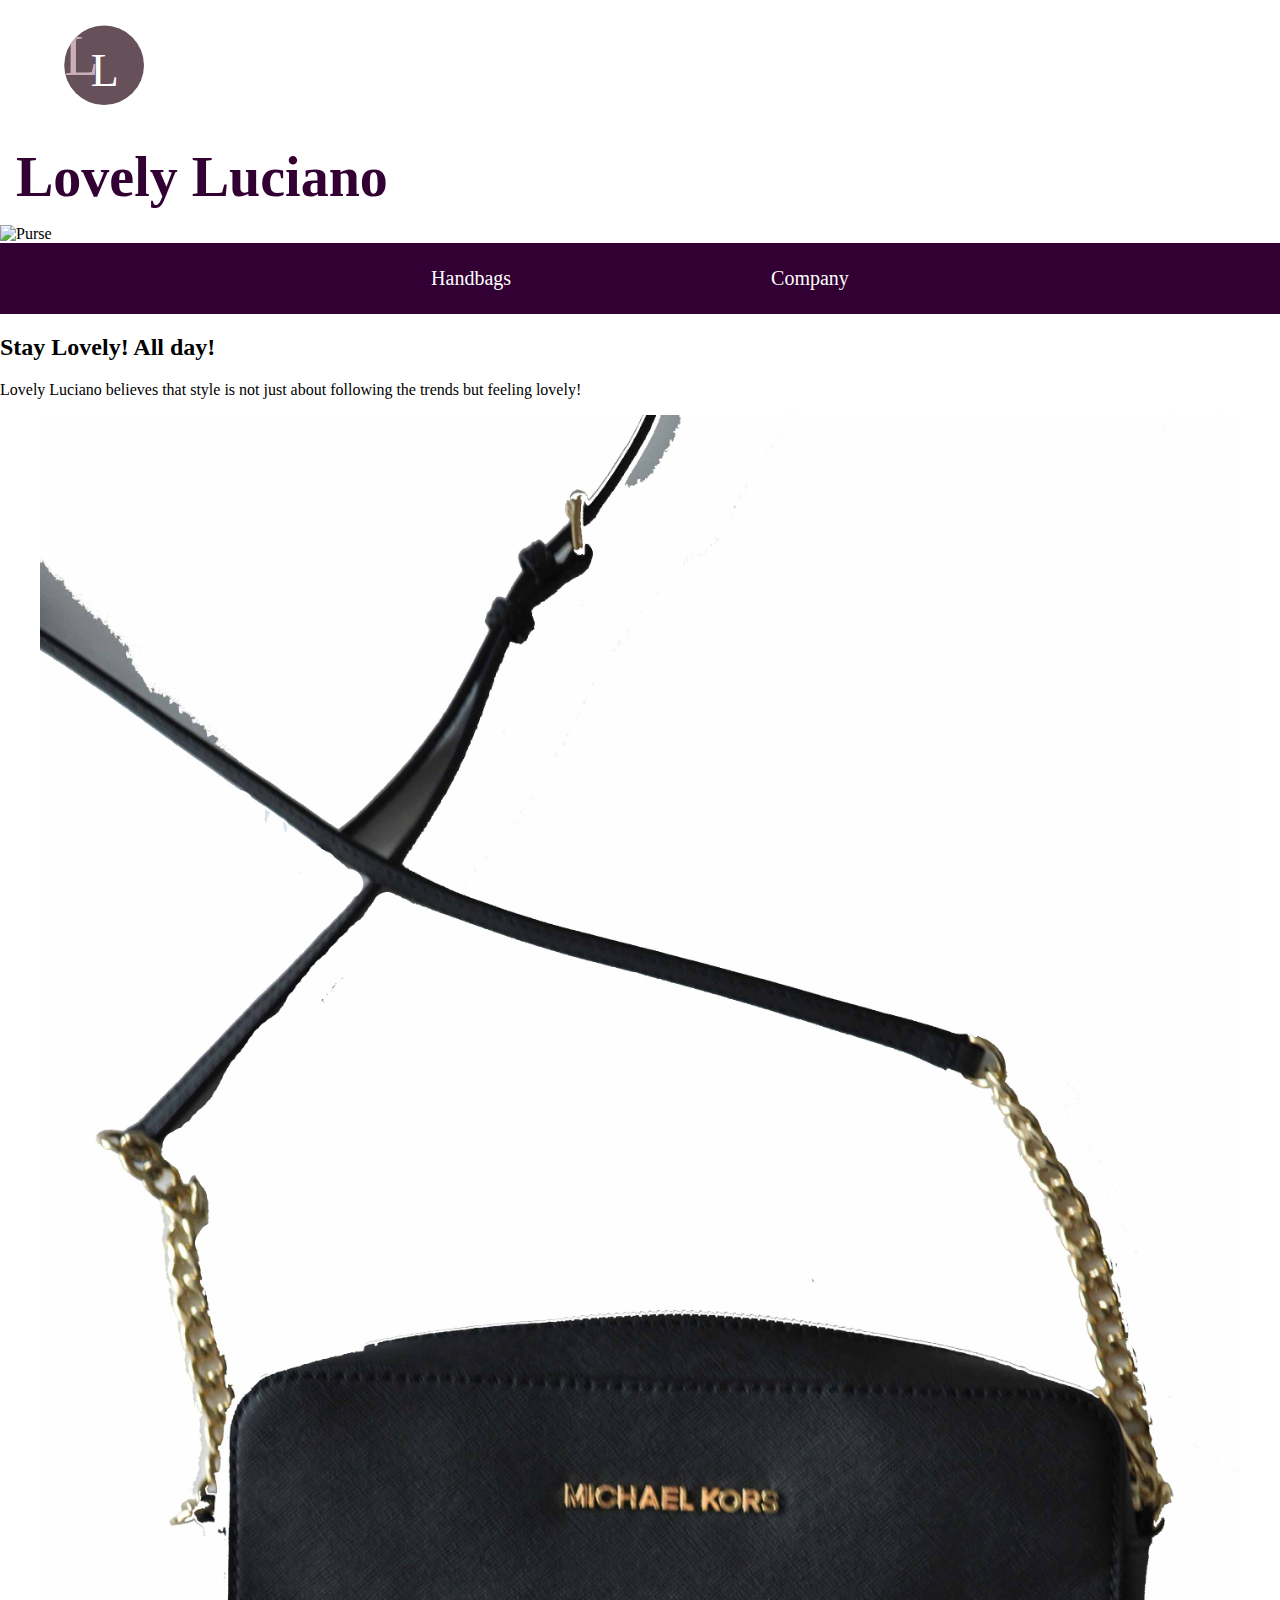
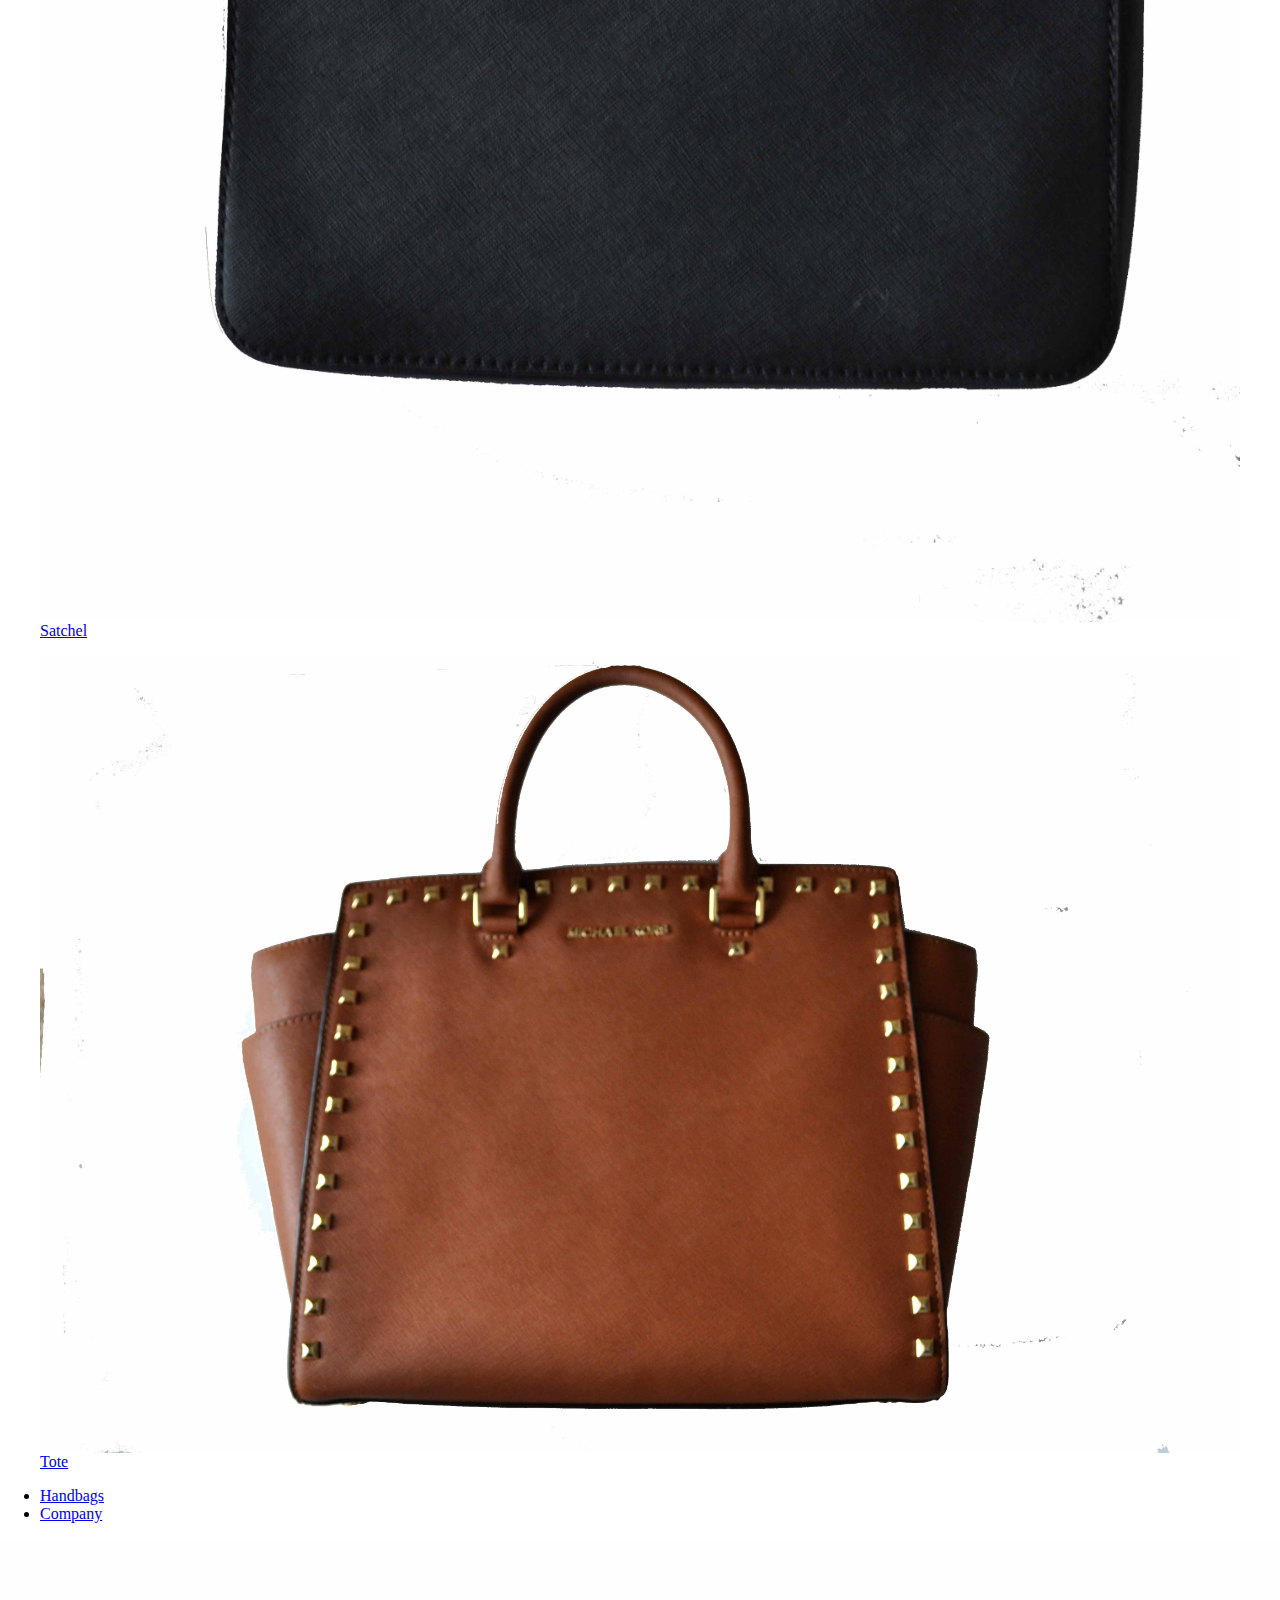
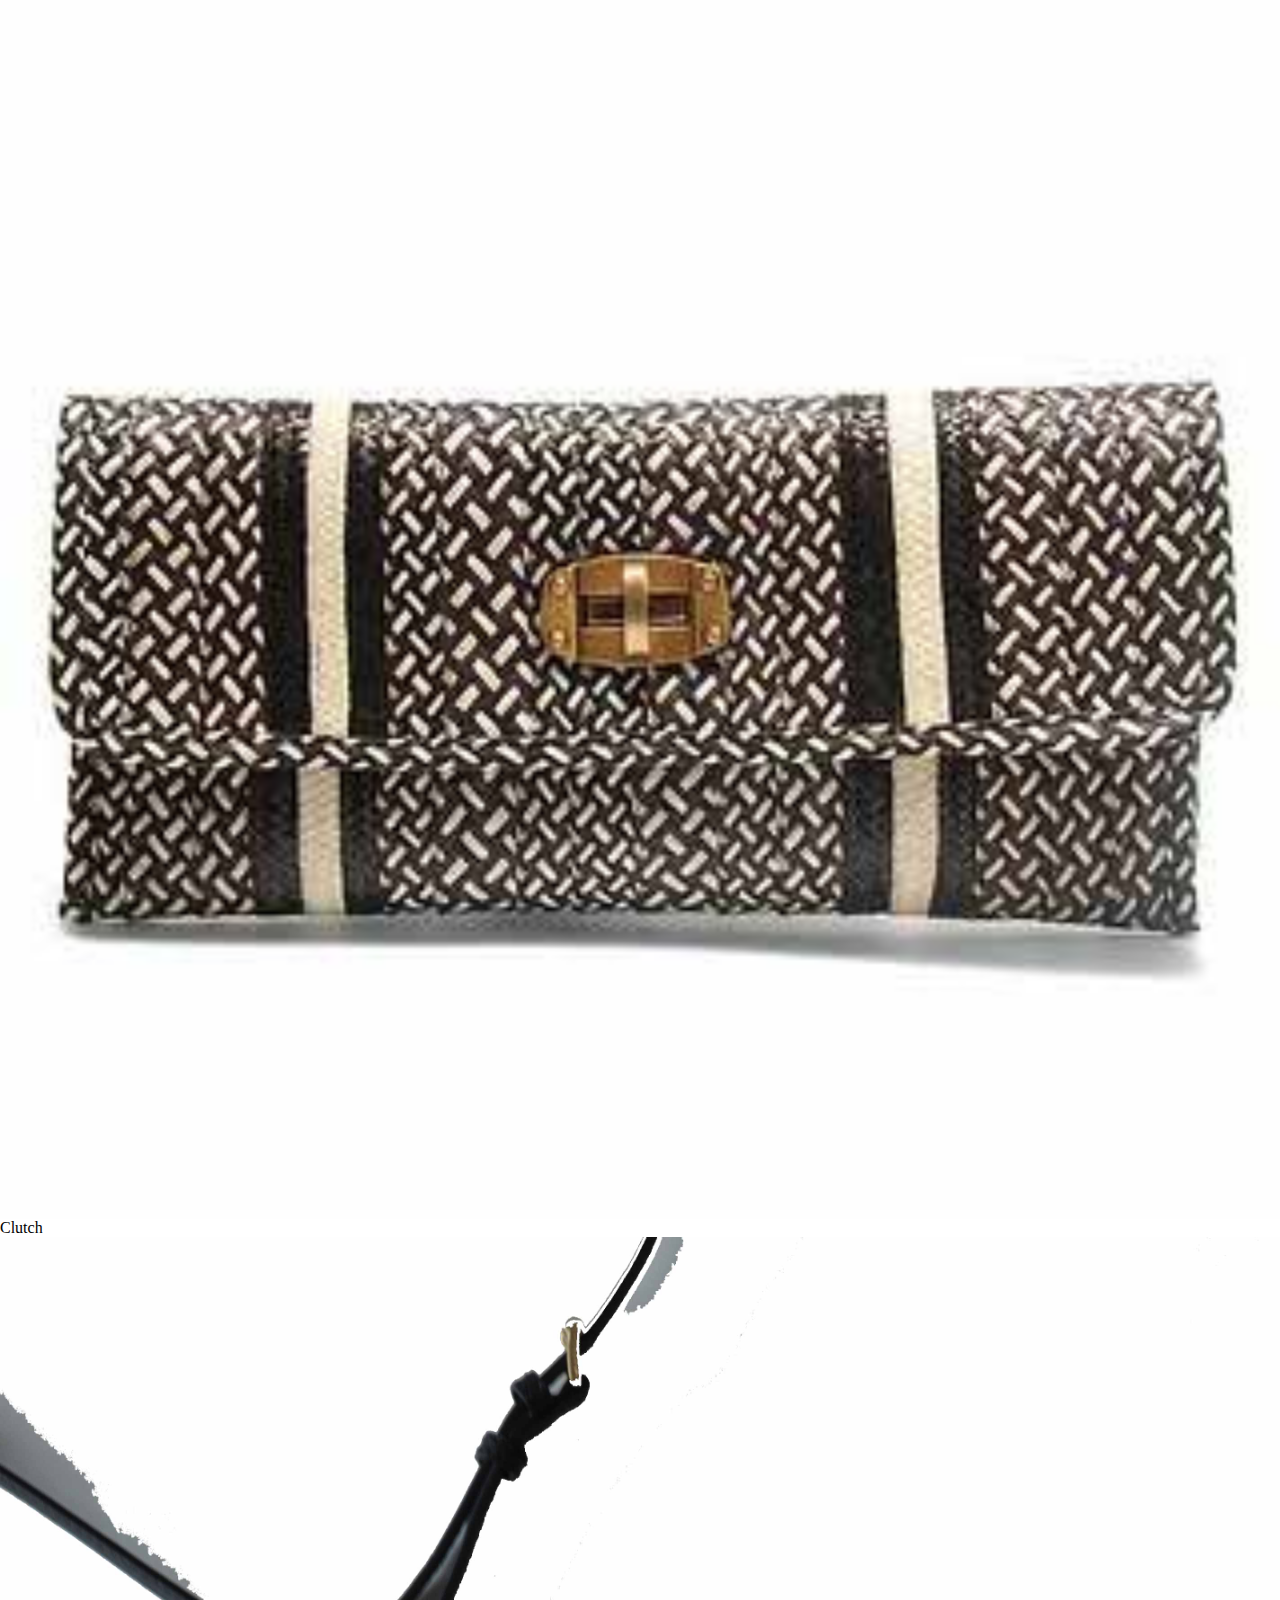
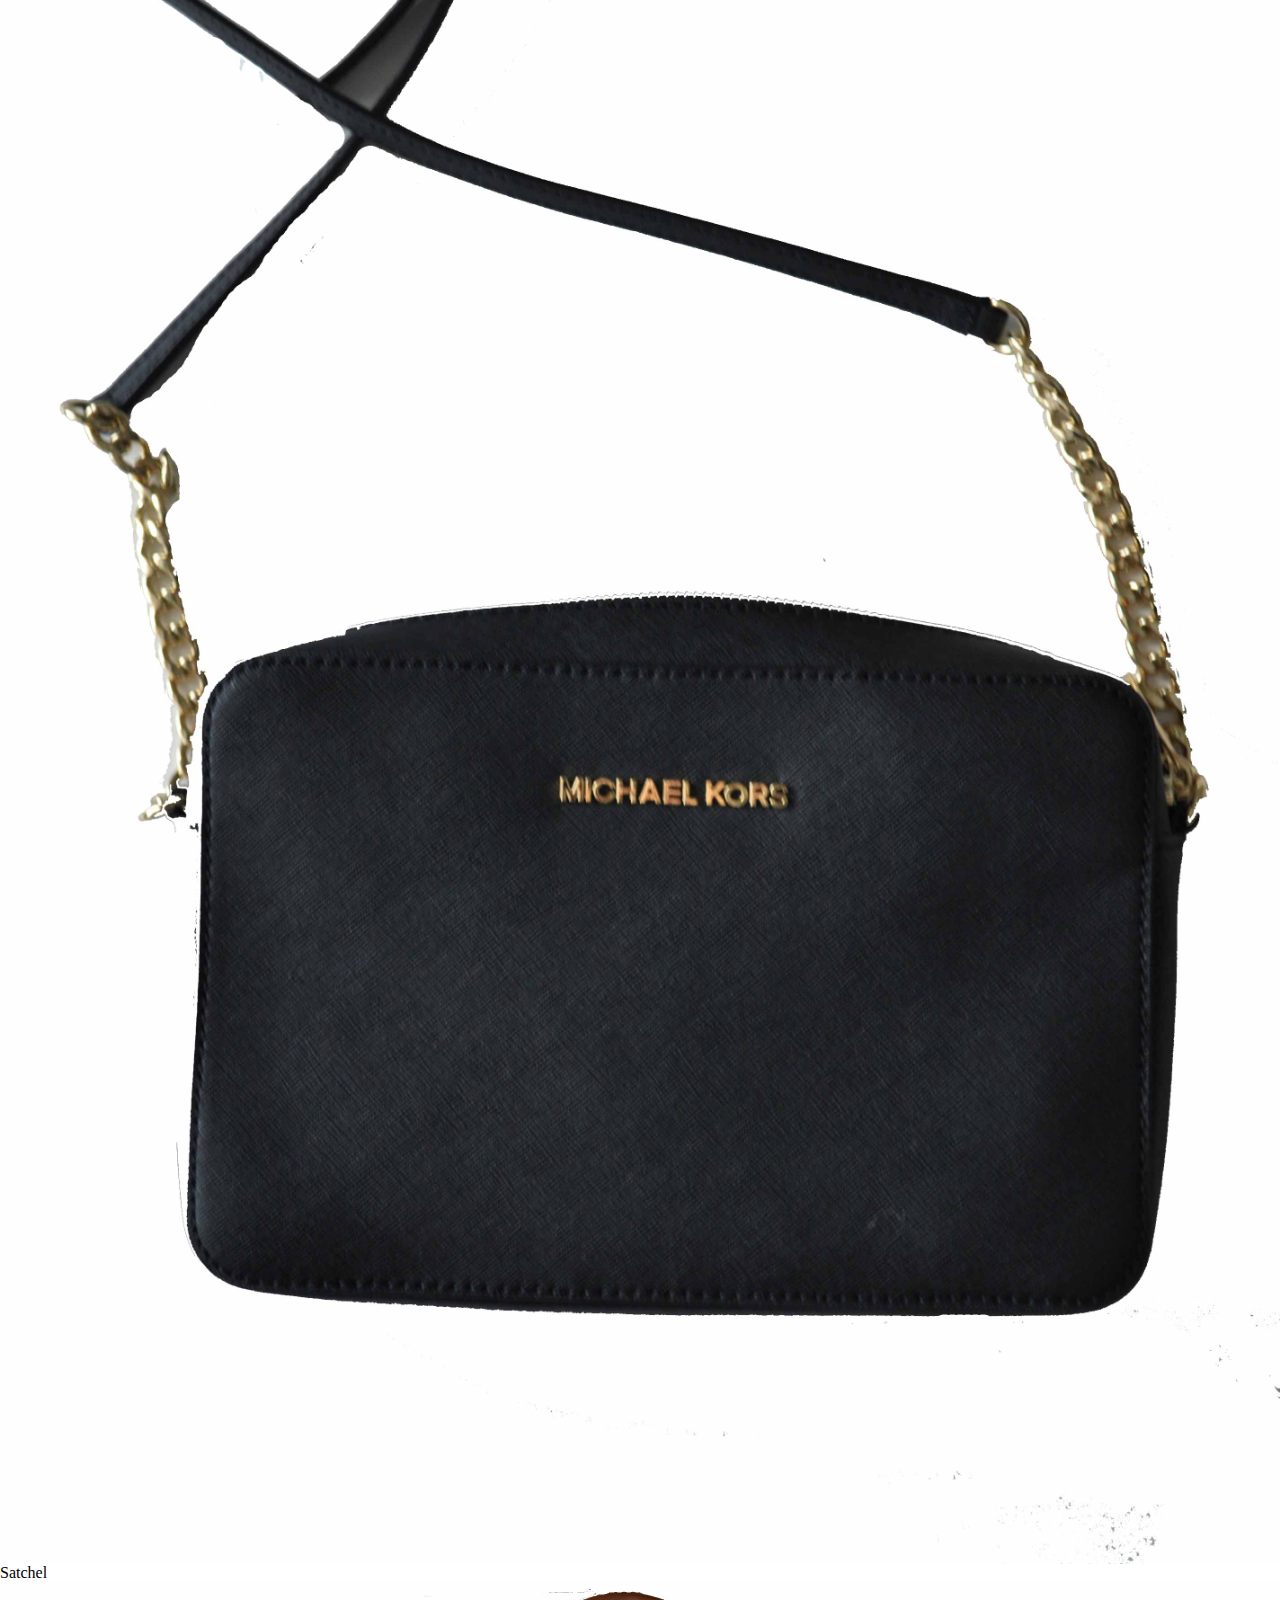
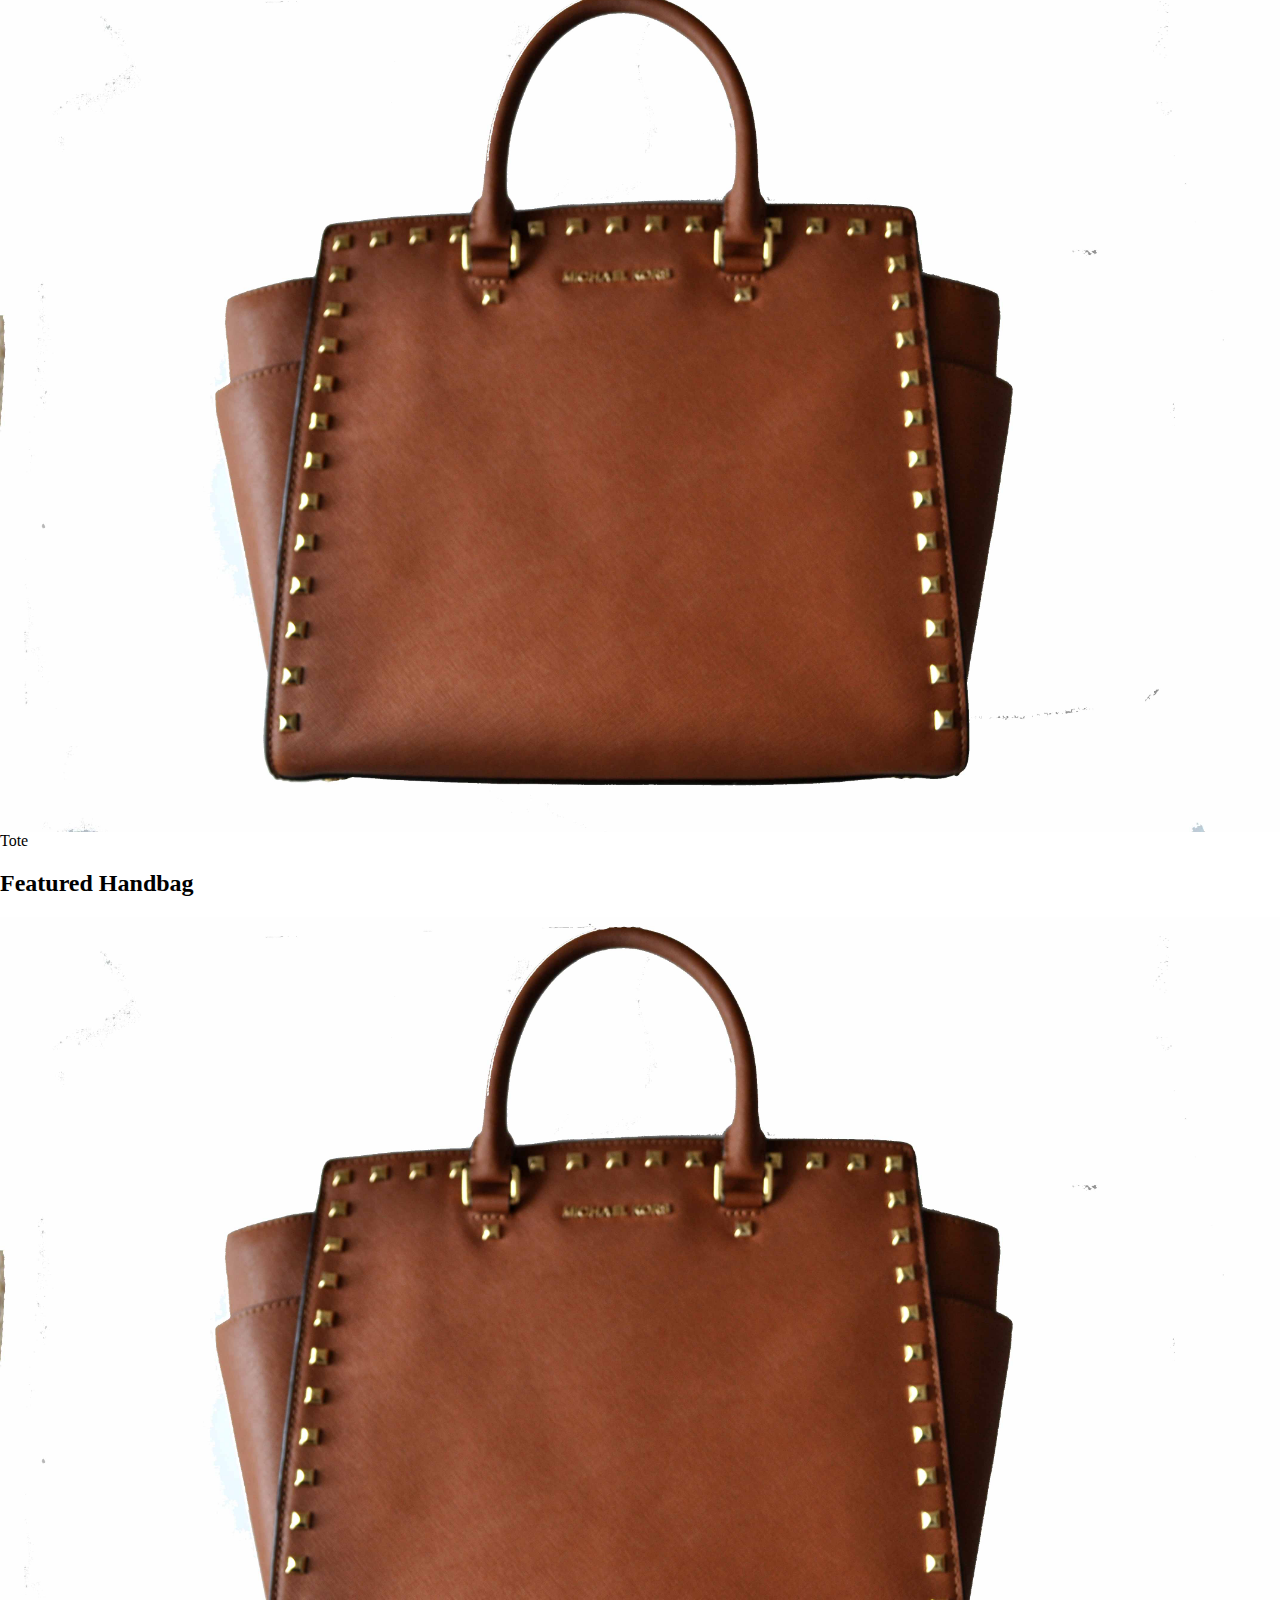
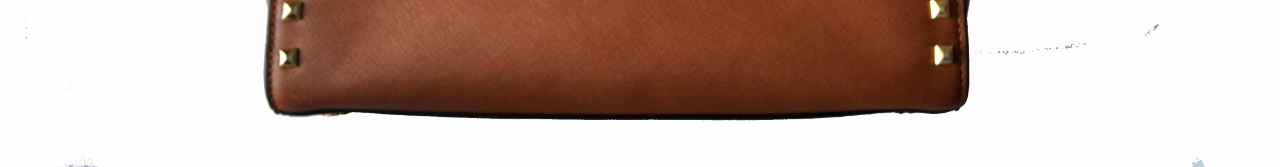
==== index.html @ cf3c6c60 "assignment 1" ====
<!DOCTYPE html>
<html lang="en-ca">
<head>
	<meta charset="utf-8">
	<title>Lovely Luciano!</title>
	<meta name="viewport" content="width=device-width,initial-scale=1">
    <link href="css/general.css" rel="stylesheet">
</head>
<body>
    
    <header class="masthead">
    <img src= "images/LOGO.svg" alt="Lovely luciano">
  </header>
        
     <div class="purse">
        <h1>Lovely Luciano</h1>
     </div>
    
        <img src="images/collage.jpg" alt="Purse">
         <a href="index.html"></a>
        
        <nav class="nav-top">
            
            <ul>
                <li><a href="handbags.html">Handbags</a></li>
                <li><a href="company.html">Company</a></li>
            </ul>
        
        </nav>
    
    <article>
        
        <h2>Stay Lovely! All day!</h2>
        
        <p>Lovely Luciano believes that style is not just about following the trends but feeling lovely! </p>
        
        <figure>
            <a href="handbags.html">
             <img src="images/blak2.jpg" alt="satchel">
             <figcaption>Satchel</figcaption>
            </a>
        </figure>
         
        <figure>
            <a href="company.html">
             <img src= "images/brownpurse.jpg" alt="tote">
             <figcaption>Tote</figcaption>
            </a>
        </figure>
    
    </article>
    
    <footer>
        
         <nav class="nav-bottom">
            <ul>
                <li><a href="handbags.html">Handbags</a></li>
                <li><a href="company.html">Company</a></li>
            </ul>
        </nav>
        
    <nav class="featured-purses">
        <img src="images/clutch.jpg" alt="clutch">
        <figcaption>Clutch</figcaption>
        
        <img src="images/blak2.jpg" alt="satchel">
        <figcaption>Satchel</figcaption>
        
        <img src="images/brownpurse.jpg" alt="tote">
        <figcaption>Tote</figcaption>
        
    </nav>
        
        <h2>Featured Handbag</h2>
        
        <img src="images/brownpurse.jpg" alt="Feature">
             
    </footer>    
    
</body>
</html>
---- css/general.css ----
@charset "utf-8";

@-moz-viewport { width: device-width; scale: 1; }
@-ms-viewport { width: device-width; scale: 1; }
@-o-viewport { width: device-width; scale: 1; }
@-webkit-viewport { width: device-width; scale: 1; }
@viewport { width: device-width; scale: 1; }

* {
	-moz-box-sizing: border-box;
	-webkit-box-sizing: border-box;
	box-sizing: border-box;
}

html {
	-moz-text-size-adjust: 100%;
	-ms-text-size-adjust: 100%;
	-webkit-text-size-adjust: 100%;
	text-size-adjust: 100%;
    background-color:white;
    font-size: 100%;
}

img {
	width: 100%;
    display: block;
}

body {
    margin: 0;
    padding: 0;
}

.logo {
    width: 5rem;
    height: auto;
    float: left top;
    margin: 1.5rem 5%;
}

header {
    margin: 1.5rem;
    padding:0;
}

.purse {
    margin: 0;
    overflow: hidden;
    background-image: url( images/collage.jpg);
    background-repeat:repeat;
    background-size: 80rem;
    background-position: center;
}

h1 {
  margin: 1rem;
  font-size: 3.5rem;
  line-height: 4rem;
  font-family: Vidaloka;
  color: #330033;
}

    margin:1.5rem;
    font-size: 2rem;
    font-family: Vidaloka;
    color: #330033;
}

p {
    margin: 1.5rem;
    font-size: 1rem;
    text-align:center;
    font-family:Vidaloka;
}
    
.nav-top ul {
    margin: 0;
    padding: 0;
    background-color: #330033;
    text-align: center;
}

.nav-top li {
    display: inline;
    margin:  0;
    padding: 0;
}

.nav-top a, 
.nav-top a:link,
.nav-top a:visited {
    display: inline-block;
    margin: 0;
    padding: 1.5rem 10%;
    color: white;
    font-size: 1.25rem;
    text-decoration: none;
    
}

.masthead {
    margin:0;
    padding:0;
     width: 5rem;
    height: auto;
    float: left top;
    margin: 1.5rem 5%;
}
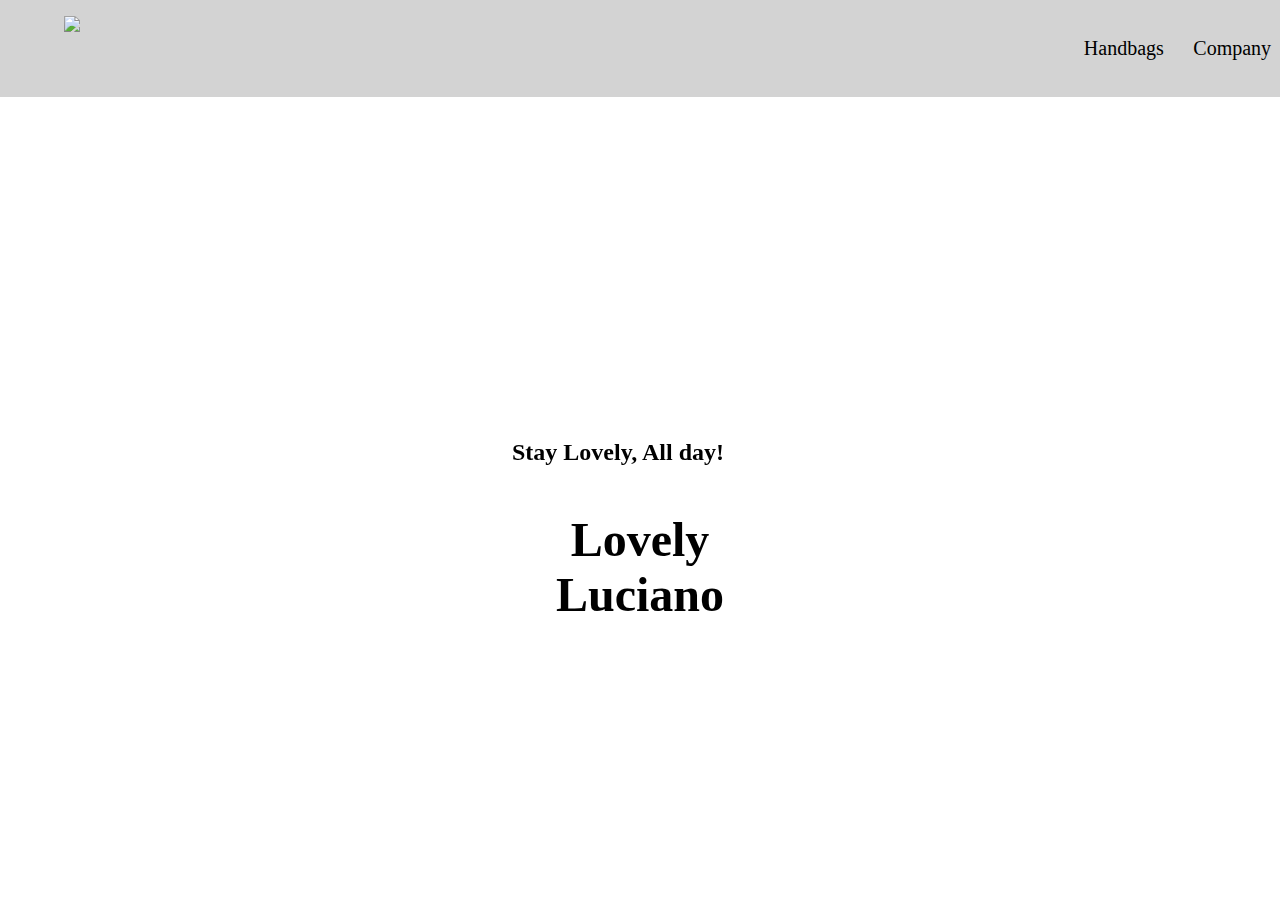
==== commit 74609e03: "assignment3" ====
--- a/index.html
+++ b/index.html
@@ -8,74 +8,38 @@
 </head>
 <body>
     
-    <header class="masthead">
-    <img src= "images/LOGO.svg" alt="Lovely luciano">
-  </header>
-        
-     <div class="purse">
-        <h1>Lovely Luciano</h1>
-     </div>
+<header>
     
-        <img src="images/collage.jpg" alt="Purse">
-         <a href="index.html"></a>
-        
-        <nav class="nav-top">
-            
-            <ul>
-                <li><a href="handbags.html">Handbags</a></li>
-                <li><a href="company.html">Company</a></li>
-            </ul>
-        
-        </nav>
+     <a href="index.html">
+            <img src= "images/logo.svg" class="logo">
+        </a>
+    
+    <div class="banner1">
+        <h1>Lovely Luciano</h1> 
+    </div>
+   
+</header>
     
     <article>
-        
-        <h2>Stay Lovely! All day!</h2>
-        
-        <p>Lovely Luciano believes that style is not just about following the trends but feeling lovely! </p>
-        
-        <figure>
-            <a href="handbags.html">
-             <img src="images/blak2.jpg" alt="satchel">
-             <figcaption>Satchel</figcaption>
-            </a>
-        </figure>
-         
-        <figure>
-            <a href="company.html">
-             <img src= "images/brownpurse.jpg" alt="tote">
-             <figcaption>Tote</figcaption>
-            </a>
-        </figure>
-    
-    </article>
-    
-    <footer>
-        
-         <nav class="nav-bottom">
+        <nav class="nav-top">
             <ul>
                 <li><a href="handbags.html">Handbags</a></li>
                 <li><a href="company.html">Company</a></li>
             </ul>
         </nav>
-        
-    <nav class="featured-purses">
-        <img src="images/clutch.jpg" alt="clutch">
-        <figcaption>Clutch</figcaption>
-        
-        <img src="images/blak2.jpg" alt="satchel">
-        <figcaption>Satchel</figcaption>
-        
-        <img src="images/brownpurse.jpg" alt="tote">
-        <figcaption>Tote</figcaption>
-        
-    </nav>
-        
-        <h2>Featured Handbag</h2>
-        
-        <img src="images/brownpurse.jpg" alt="Feature">
-             
-    </footer>    
+    
+        <div class="banner2">
+        <h2>Stay Lovely, All day!</h2>
+        </div>
+</article>
+    
+    
+    
+    
+
+    
+
     
 </body>
-</html>+</html>
+    --- a/css/general.css
+++ b/css/general.css
@@ -17,8 +17,9 @@
 	-ms-text-size-adjust: 100%;
 	-webkit-text-size-adjust: 100%;
 	text-size-adjust: 100%;
-    background-color:white;
+    background-color: white;
     font-size: 100%;
+    
 }
 
 img {
@@ -34,56 +35,49 @@
 .logo {
     width: 5rem;
     height: auto;
-    float: left top;
-    margin: 1.5rem 5%;
+    float: left;
+    margin: 1rem 5%;
+    position: absolute;
+    z-index: 100;
 }
 
-header {
-    margin: 1.5rem;
-    padding:0;
+.banner1 {
+    background-color: lightpink;
 }
 
-.purse {
+.banner2 {
+    position: absolute;
     margin: 0;
-    overflow: hidden;
-    background-image: url( images/collage.jpg);
-    background-repeat:repeat;
-    background-size: 80rem;
-    background-position: center;
+    left: 40%;
+    bottom:46%;
+}   
+
+h1 {
+    position: fixed;
+    font-family: Vidaloka;
+    font-size: 3rem;
+    text-align: center;
+    background-image: url(../images/collage.jpg);
+    background-size: cover;
+    margin: 0;
+    padding:40%;
 }
 
-h1 {
-  margin: 1rem;
-  font-size: 3.5rem;
-  line-height: 4rem;
-  font-family: Vidaloka;
-  color: #330033;
-}
-
-    margin:1.5rem;
-    font-size: 2rem;
-    font-family: Vidaloka;
-    color: #330033;
-}
-
-p {
-    margin: 1.5rem;
-    font-size: 1rem;
-    text-align:center;
-    font-family:Vidaloka;
-}
-    
 .nav-top ul {
+    position: relative;
     margin: 0;
     padding: 0;
-    background-color: #330033;
-    text-align: center;
+    background-color: lightgray;
+    background-size: cover;
+    background-position: bottom;
+    text-align: right;   
 }
 
 .nav-top li {
-    display: inline;
-    margin:  0;
-    padding: 0;
+    display: inline-block;
+    margin: 0;
+    padding: 1%;
+    font-family: Vidaloka;
 }
 
 .nav-top a, 
@@ -91,20 +85,16 @@
 .nav-top a:visited {
     display: inline-block;
     margin: 0;
-    padding: 1.5rem 10%;
-    color: white;
+    padding: 1.5rem 5%;
+    color: black;
     font-size: 1.25rem;
     text-decoration: none;
-    
-}
-
-.masthead {
-    margin:0;
-    padding:0;
-     width: 5rem;
-    height: auto;
-    float: left top;
-    margin: 1.5rem 5%;
 }
 
 
+
+
+
+
+
+
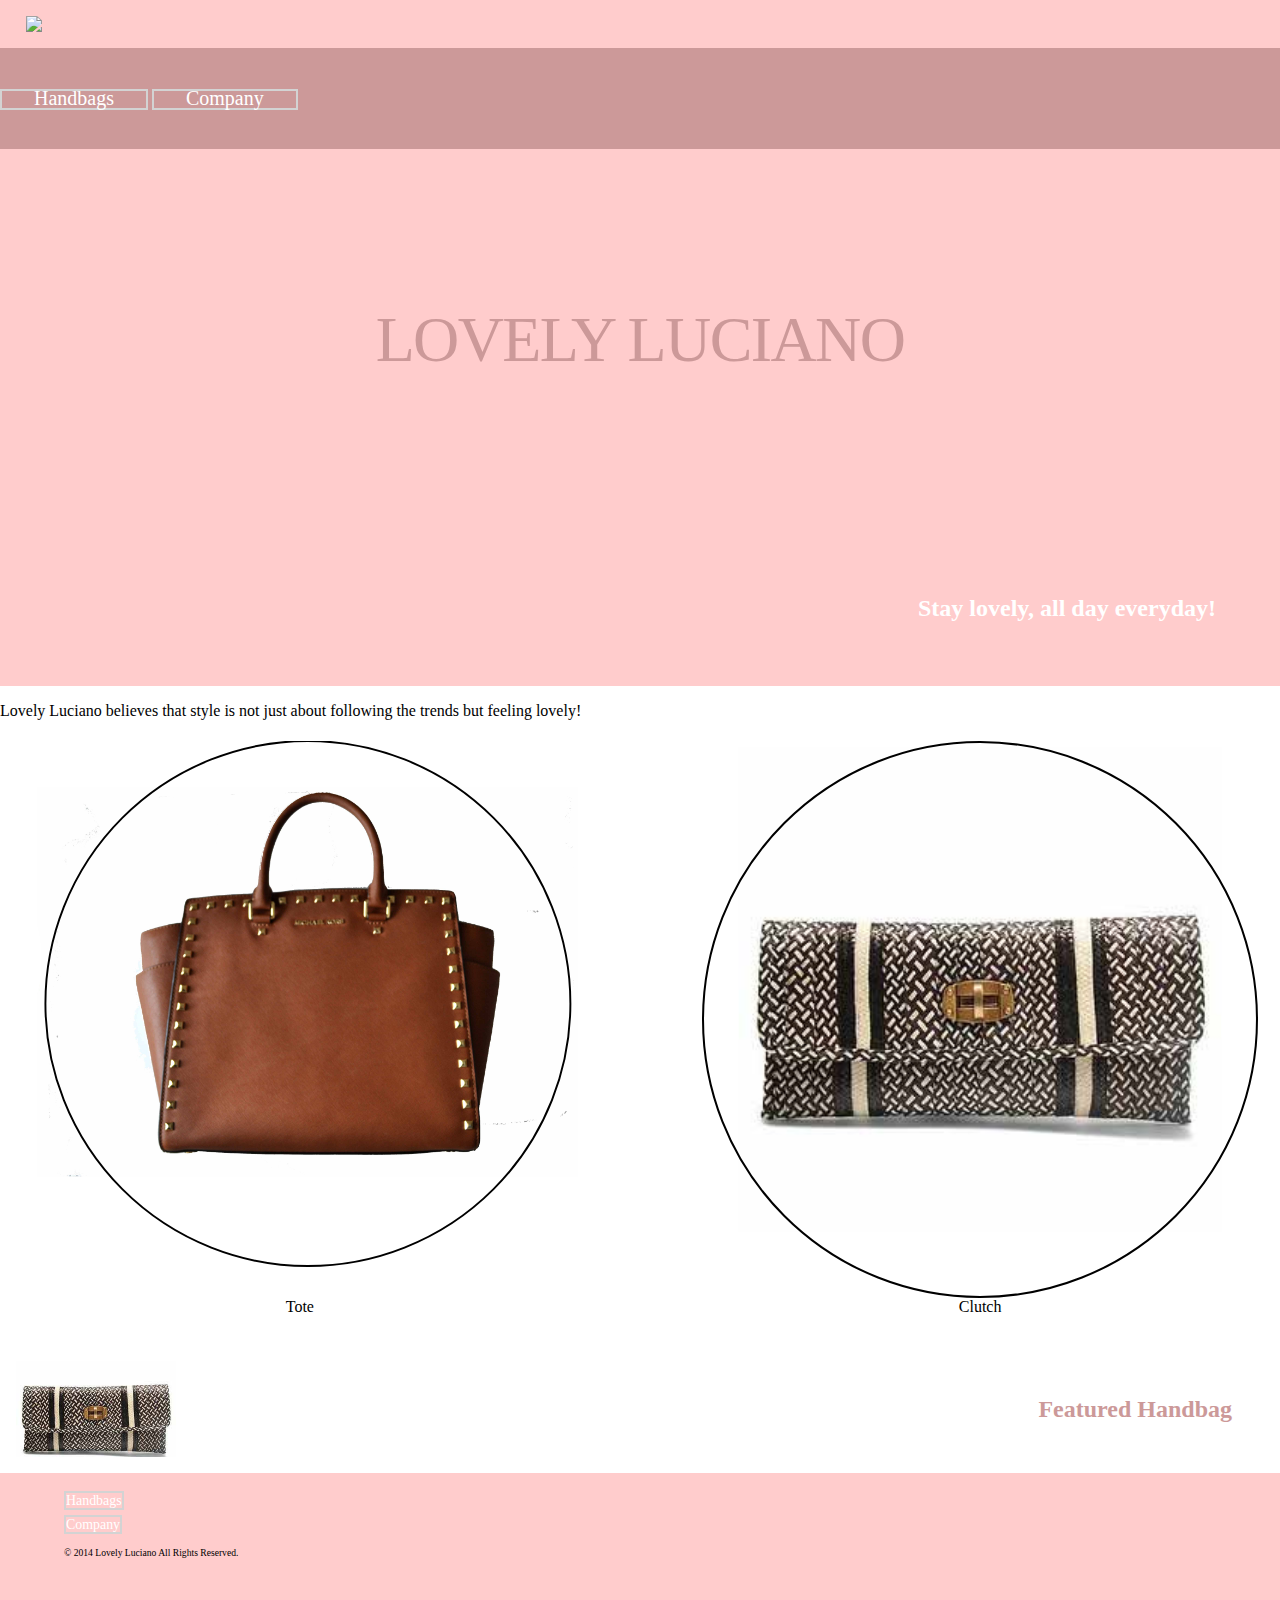
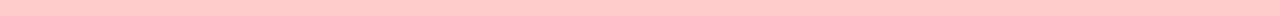
==== commit e6948399: "assignment3" ====
--- a/index.html
+++ b/index.html
@@ -8,38 +8,53 @@
 </head>
 <body>
     
-<header>
-    
-     <a href="index.html">
+    <header>
+
+        <a href="index.html">
             <img src= "images/logo.svg" class="logo">
         </a>
+        
+        <nav class="nav-top">	
+            <ul>
+				<li><a href="handbags.html">Handbags</a></li>
+				<li><a href="company.html">Company</a></li>
+			</ul>
+        </nav>
+
+        <div class="billboard">
+            <h1>Lovely Luciano</h1>
+            
+            <h2>Stay lovely, all day everyday!</h2>
+        </div>     
     
-    <div class="banner1">
-        <h1>Lovely Luciano</h1> 
-    </div>
-   
-</header>
+    </header>
     
     <article>
-        <nav class="nav-top">
-            <ul>
-                <li><a href="handbags.html">Handbags</a></li>
-                <li><a href="company.html">Company</a></li>
-            </ul>
-        </nav>
-    
-        <div class="banner2">
-        <h2>Stay Lovely, All day!</h2>
+        
+        <p>Lovely Luciano believes that style is not just about following the trends but feeling lovely!</p>
+        
+        <ul class="bucket1">
+            <li><a href="#" class="one">Tote</a></li>
+            <li><a href="#" class="two">Clutch</a></li>
+        </ul>
+        
+        <div class="feature1">
+            <h3>Featured Handbag</h3>
         </div>
-</article>
-    
-    
-    
+        
+        </article>
     
 
-    
+    <footer>
+        <nav class="nav-bottom">    
+        <ul>
+            <li><a href="handbags.html">Handbags</a></li>
+            <li><a href="company.html">Company</a></li>
+        </ul>
+    </nav>
+            <p>© 2014 Lovely Luciano All Rights Reserved.</p>
+    </footer>
 
-    
 </body>
 </html>
     --- a/css/general.css
+++ b/css/general.css
@@ -32,69 +32,188 @@
     padding: 0;
 }
 
+.selected { 
+    background-color: white;
+}
+
+header {
+    background-color: #FFCCCC;
+    overflow: hidden;
+}
+
 .logo {
+    display: block;
     width: 5rem;
-    height: auto;
-    float: left;
-    margin: 1rem 5%;
-    position: absolute;
-    z-index: 100;
-}
-
-.banner1 {
-    background-color: lightpink;
-}
-
-.banner2 {
-    position: absolute;
-    margin: 0;
-    left: 40%;
-    bottom:46%;
-}   
-
-h1 {
-    position: fixed;
-    font-family: Vidaloka;
-    font-size: 3rem;
-    text-align: center;
-    background-image: url(../images/collage.jpg);
-    background-size: cover;
-    margin: 0;
-    padding:40%;
+    margin: 1rem 2%;
+}
+
+.nav-top {
+    background-color: #CC9999;
 }
 
 .nav-top ul {
-    position: relative;
-    margin: 0;
-    padding: 0;
-    background-color: lightgray;
-    background-size: cover;
-    background-position: bottom;
-    text-align: right;   
+    margin: 0;
+    padding: 0;
+	text-align: left;  
 }
 
 .nav-top li {
-    display: inline-block;
-    margin: 0;
-    padding: 1%;
-    font-family: Vidaloka;
-}
-
-.nav-top a, 
+    margin: 0;
+    padding: 0;
+    display: inline;
+    border: 2px solid lightgray;
+}
+
+.nav-top a,
 .nav-top a:link,
 .nav-top a:visited {
-    display: inline-block;
-    margin: 0;
-    padding: 1.5rem 5%;
+	display: inline-block;
+	margin: 1.5%;
+	padding: 1.25rem 1%;
+	color: white;
+	font-size: 1.25em; 
+	text-decoration: none;
+}
+
+.billboard {
+    overflow:hidden;
+    background-image: url(../images/collage.jpg);
+    background-size: 30rem;
+}
+
+h1 {
+    margin: 10%;
+    text-align: center;
+    font-weight: normal;
+    font-size: 4rem;
+    font-family: 'Vidaloka';
+    color:#CC9999;
+    text-transform: uppercase;
+    padding: 2%;
+    letter-spacing: -.1rem;
+}
+
+h2 {
+    font-family: 'Vidaloka';
+    margin: 0;
+    padding: 5%;
+    color: white;
+    text-align: right;
+}
+
+.bucket1 {
+    margin: 1.35rem;
+    padding: 0;
+    overflow: hidden;
+    list-style: none;
+    background-color: white; 
+}
+
+.bucket1 li {
+    float: left;
+    width: 45%;
+    margin: 0 10% 1.5rem 0;
+    padding: 0;
+}
+
+.bucket1 li:nth-child(even) {
+    margin: 0;
+}
+
+.bucket1 a {
+    display: block;
+    background-size: 100%;
+    background-position: center top;
+    background-repeat: no-repeat;
+    background-color: white;
     color: black;
-    font-size: 1.25rem;
     text-decoration: none;
-}
-
-
-
-
-
-
-
-
+    font-family: 'Vidaloka';
+    font-size: 1rem;
+    text-align: center;
+    margin: 0;
+    padding: 100% 0 0;
+}
+
+.one {
+    background-image: url(../images/brown.svg);  
+}
+
+.two {
+    background-image: url(../images/clutchh.svg);
+}
+
+figure {
+	margin: 0 auto 1.5rem;
+    width: 60%;
+}
+
+.subtitle {
+    line-height: 1.5rem;
+    margin:  1.5rem;
+    text-align: center;
+    font-family: 'Vidaloka', serif;
+    font-size: 1rem;
+    color: black;
+    background-color: #CC9999;
+    padding: 1%;
+    border-radius: 11px;
+    box-shadow: 3px 3px 4px lightgray;
+}
+
+.feature1 {
+    position: relative;
+    overflow:hidden;
+    background-image: url(../images/clutch.jpg);
+    background-size: 10rem;
+    background-repeat: no-repeat;
+    background-position: left;
+    margin: 1rem;
+    padding: 0;
+}
+
+.feature1 h3 {
+    line-height: 2rem;
+    margin:  2rem;
+    text-align: right;
+    font-family: 'Vidaloka';
+    font-size: 1.5rem;
+    color: #CC9999;
+    padding: 0;      
+}
+
+figure a {
+    font-size: .875rem;
+    color: black;
+    text-decoration: none;
+}
+
+footer {
+    margin: 0;
+    padding: 1rem 5% 3rem;
+    background-color:#FFCCCC;
+}
+
+.nav-bottom ul { 
+	list-style-type: none;
+    margin: 0;
+    padding: 0;
+}
+
+.nav-bottom a,
+.nav-bottom a:link,
+.nav-bottom a:visited {
+    color: white;
+    text-decoration: none;
+    font-size: .87rem;
+    line-height: 1.5rem;
+    font-family: 'Vidaloka';
+    border: 2px solid lightgray;
+}
+
+footer p {
+    font-size: .60rem;
+    margin: 2rem, 5% 5rem;
+}
+
+
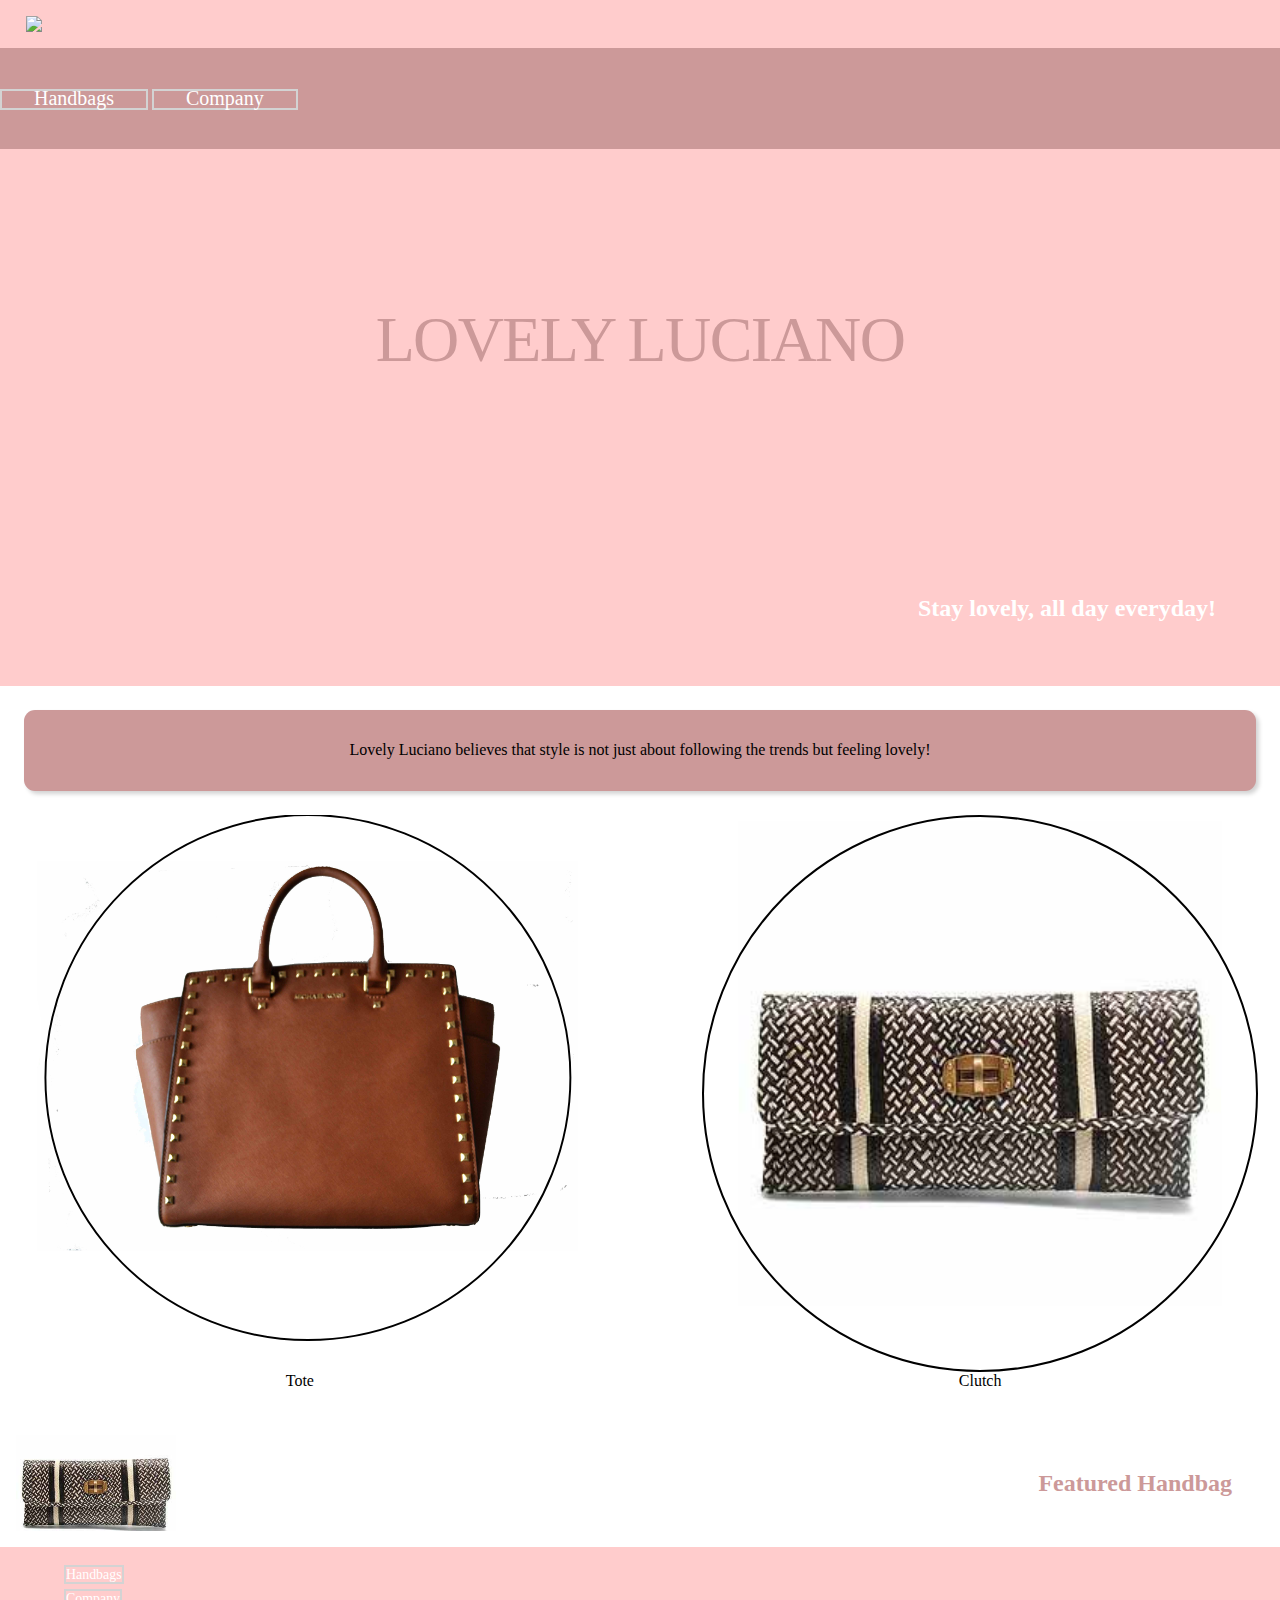
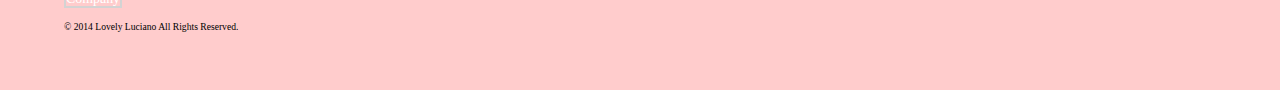
==== commit 19e2dd87: "assignment3" ====
--- a/index.html
+++ b/index.html
@@ -31,8 +31,9 @@
     
     <article>
         
-        <p>Lovely Luciano believes that style is not just about following the trends but feeling lovely!</p>
-        
+        <div class="subtitle">
+             <p>Lovely Luciano believes that style is not just about following the trends but feeling lovely!</p>
+        </div>
         <ul class="bucket1">
             <li><a href="#" class="one">Tote</a></li>
             <li><a href="#" class="two">Clutch</a></li>
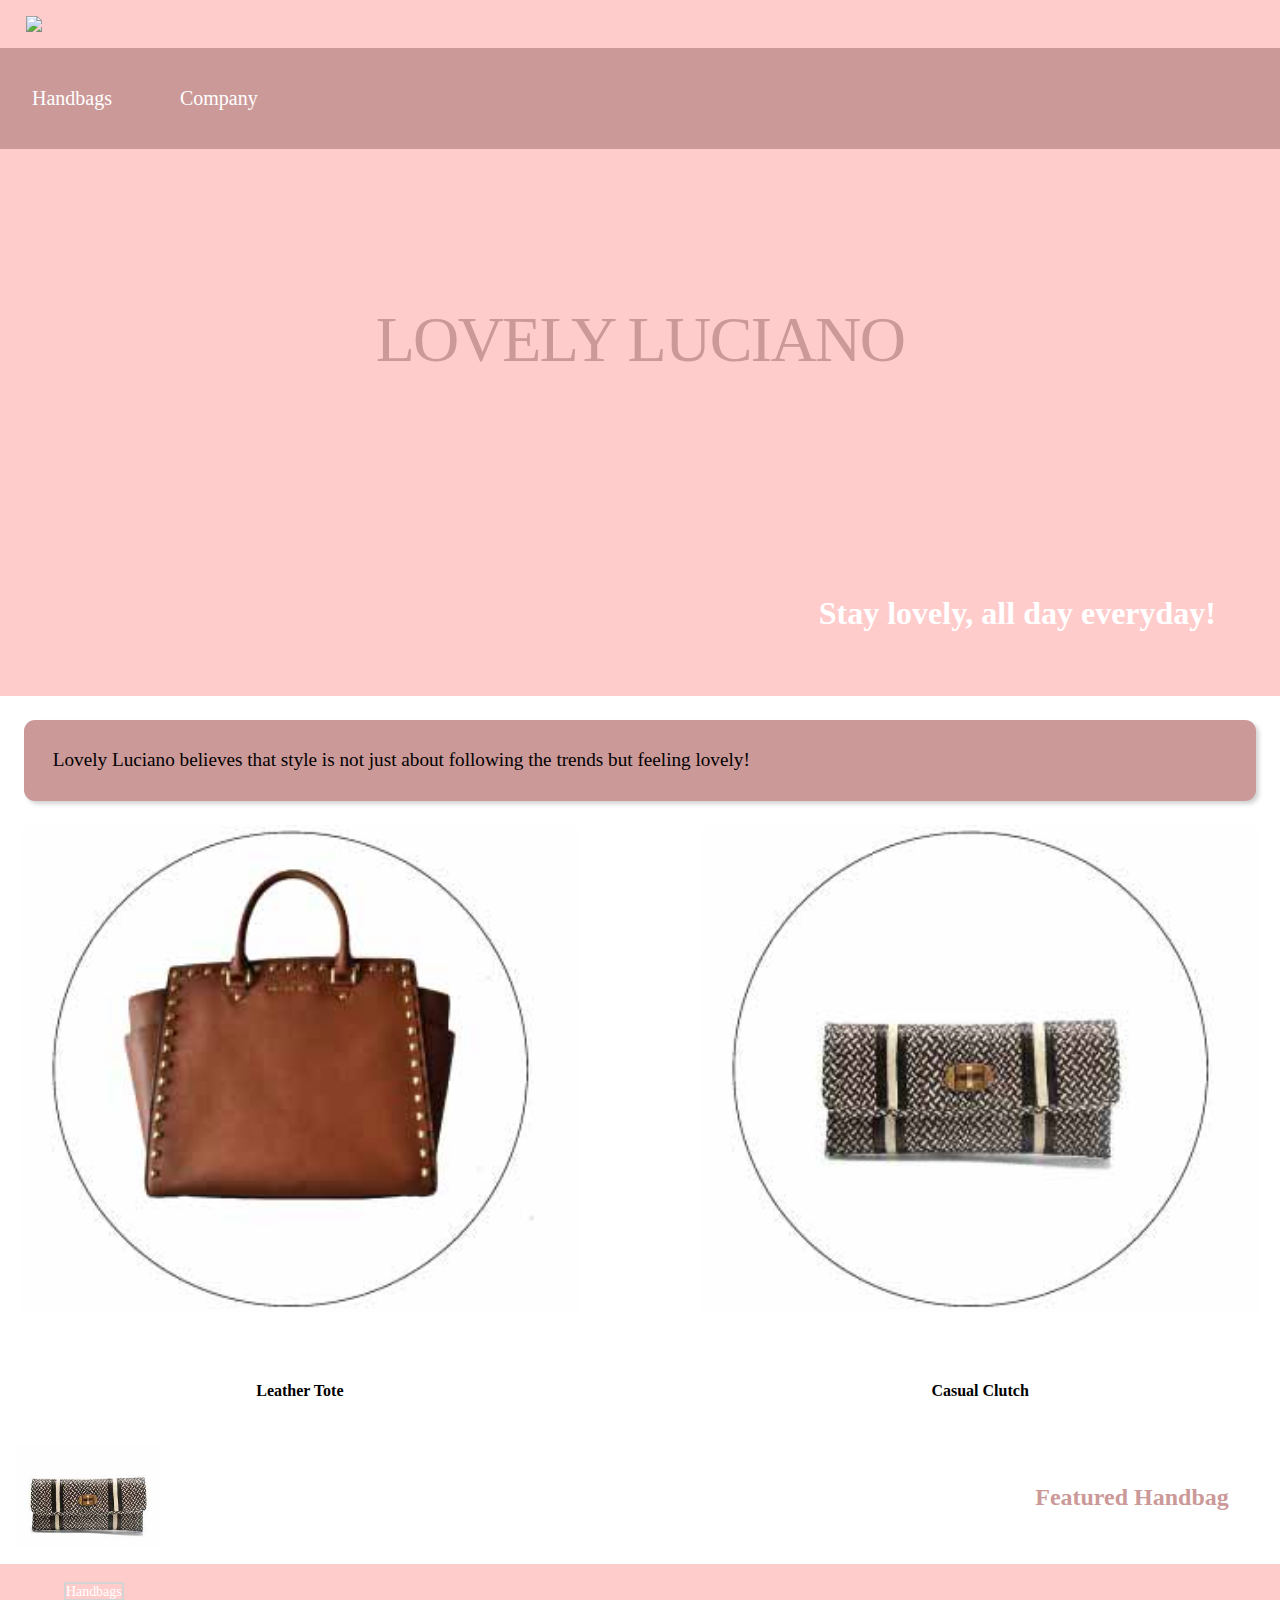
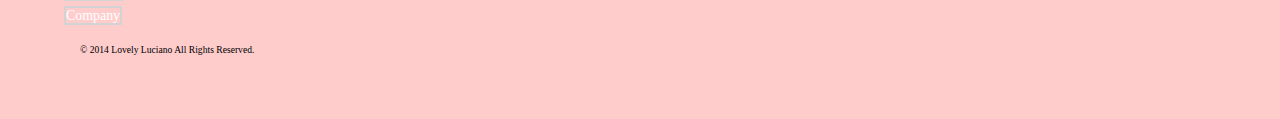
==== commit 8b465d2a: "assignment 3" ====
--- a/index.html
+++ b/index.html
@@ -15,10 +15,10 @@
         </a>
         
         <nav class="nav-top">	
-            <ul>
-				<li><a href="handbags.html">Handbags</a></li>
-				<li><a href="company.html">Company</a></li>
-			</ul>
+        <ul>
+            <li><a href="handbags.html">Handbags</a></li>
+            <li><a href="company.html">Company</a></li>
+        </ul>
         </nav>
 
         <div class="billboard">
@@ -35,18 +35,18 @@
              <p>Lovely Luciano believes that style is not just about following the trends but feeling lovely!</p>
         </div>
         <ul class="bucket1">
-            <li><a href="#" class="one">Tote</a></li>
-            <li><a href="#" class="two">Clutch</a></li>
+            <li><a href="#" class="one"><strong>Leather Tote</strong></a></li>
+            <li><a href="#" class="two"><strong>Casual Clutch</strong></a></li>
         </ul>
         
         <div class="feature1">
             <h3>Featured Handbag</h3>
         </div>
         
-        </article>
-    
+    </article>
 
     <footer>
+        
         <nav class="nav-bottom">    
         <ul>
             <li><a href="handbags.html">Handbags</a></li>
@@ -54,8 +54,6 @@
         </ul>
     </nav>
             <p>© 2014 Lovely Luciano All Rights Reserved.</p>
-    </footer>
 
 </body>
-</html>
-    +</html>--- a/css/general.css
+++ b/css/general.css
@@ -19,7 +19,6 @@
 	text-size-adjust: 100%;
     background-color: white;
     font-size: 100%;
-    
 }
 
 img {
@@ -33,7 +32,7 @@
 }
 
 .selected { 
-    background-color: white;
+    background-color:#FFCCCC;
 }
 
 header {
@@ -61,7 +60,6 @@
     margin: 0;
     padding: 0;
     display: inline;
-    border: 2px solid lightgray;
 }
 
 .nav-top a,
@@ -78,7 +76,7 @@
 .billboard {
     overflow:hidden;
     background-image: url(../images/collage.jpg);
-    background-size: 30rem;
+    background-size: 35rem;
 }
 
 h1 {
@@ -95,9 +93,10 @@
 
 h2 {
     font-family: 'Vidaloka';
+    font-size: 2rem;
     margin: 0;
     padding: 5%;
-    color: white;
+    color:white;
     text-align: right;
 }
 
@@ -136,11 +135,77 @@
 }
 
 .one {
-    background-image: url(../images/brown.svg);  
+    background-image: url(../images/brownmk.jpg);  
 }
 
 .two {
-    background-image: url(../images/clutchh.svg);
+    background-image: url(../images/clutch2.jpg);
+}
+
+.three {
+    background-image: url(../images/turquoise.jpg);  
+}
+
+.four {
+    background-image: url(../images/creme.jpg);  
+}
+
+.five {
+    background-image: url(../images/vintage.jpg);  
+}
+
+.six {
+    background-image: url(../images/blackclutch.jpg);  
+}
+
+.seven {
+    background-image: url(../images/red.jpg);  
+}
+
+.eight {
+    background-image: url(../images/littlemk.jpg);  
+}
+
+.nine {
+    background-image: url(../images/emily.jpg);  
+}
+
+.ten {
+    background-image: url(../images/megan.jpg);
+}
+
+.bucket2 {
+    margin: 1.35rem;
+    padding: 0;
+    overflow: hidden;
+    list-style: none;
+    background-color: white; 
+}
+
+.bucket2 li {
+    float: left;
+    width: 45%;
+    margin: 0 10% 1.5rem 0;
+    padding: 0;
+}
+
+.bucket2 li:nth-child(even) {
+    margin: 0;
+}
+
+.bucket2 a {
+    display: inline-block;
+    background-size: 100%;
+    background-position: center top;
+    background-repeat: no-repeat;
+    background-color: white;
+    color: #996699;
+    text-decoration: none;
+    font-family: 'Vidaloka';
+    font-size: 1rem;
+    text-align: left;
+    margin: 2rem;
+    padding: 100% 0 0;
 }
 
 figure {
@@ -164,8 +229,8 @@
 .feature1 {
     position: relative;
     overflow:hidden;
-    background-image: url(../images/clutch.jpg);
-    background-size: 10rem;
+    background-image: url(../images/clutchh.jpg);
+    background-size: 9rem;
     background-repeat: no-repeat;
     background-position: left;
     margin: 1rem;
@@ -174,12 +239,13 @@
 
 .feature1 h3 {
     line-height: 2rem;
-    margin:  2rem;
+    margin: 1rem;
     text-align: right;
-    font-family: 'Vidaloka';
+    font-family: 'Courgette';
     font-size: 1.5rem;
     color: #CC9999;
-    padding: 0;      
+    padding: 1.2rem;
+    text-decoration: none;
 }
 
 figure a {
@@ -211,9 +277,35 @@
     border: 2px solid lightgray;
 }
 
+p {
+    font-size:1.2rem;
+    font-family: 'vidaloka';
+    margin:1rem;
+    padding:0;
+    text-align: left;
+}
+
 footer p {
     font-size: .60rem;
     margin: 2rem, 5% 5rem;
 }
 
-
+.handbags {
+    font-size: 1.2rem;
+    font-family: 'cinzel';
+    margin:2rem;
+    padding: 0;    
+}
+
+.placeholder {
+    margin: .5rem;
+    padding: 3rem;
+}
+
+h3, h4 {
+    font-size: 1.7rem;
+    font-family: 'Courgette';
+    margin: .7rem;
+    padding: 0;
+    text-align:left;
+} 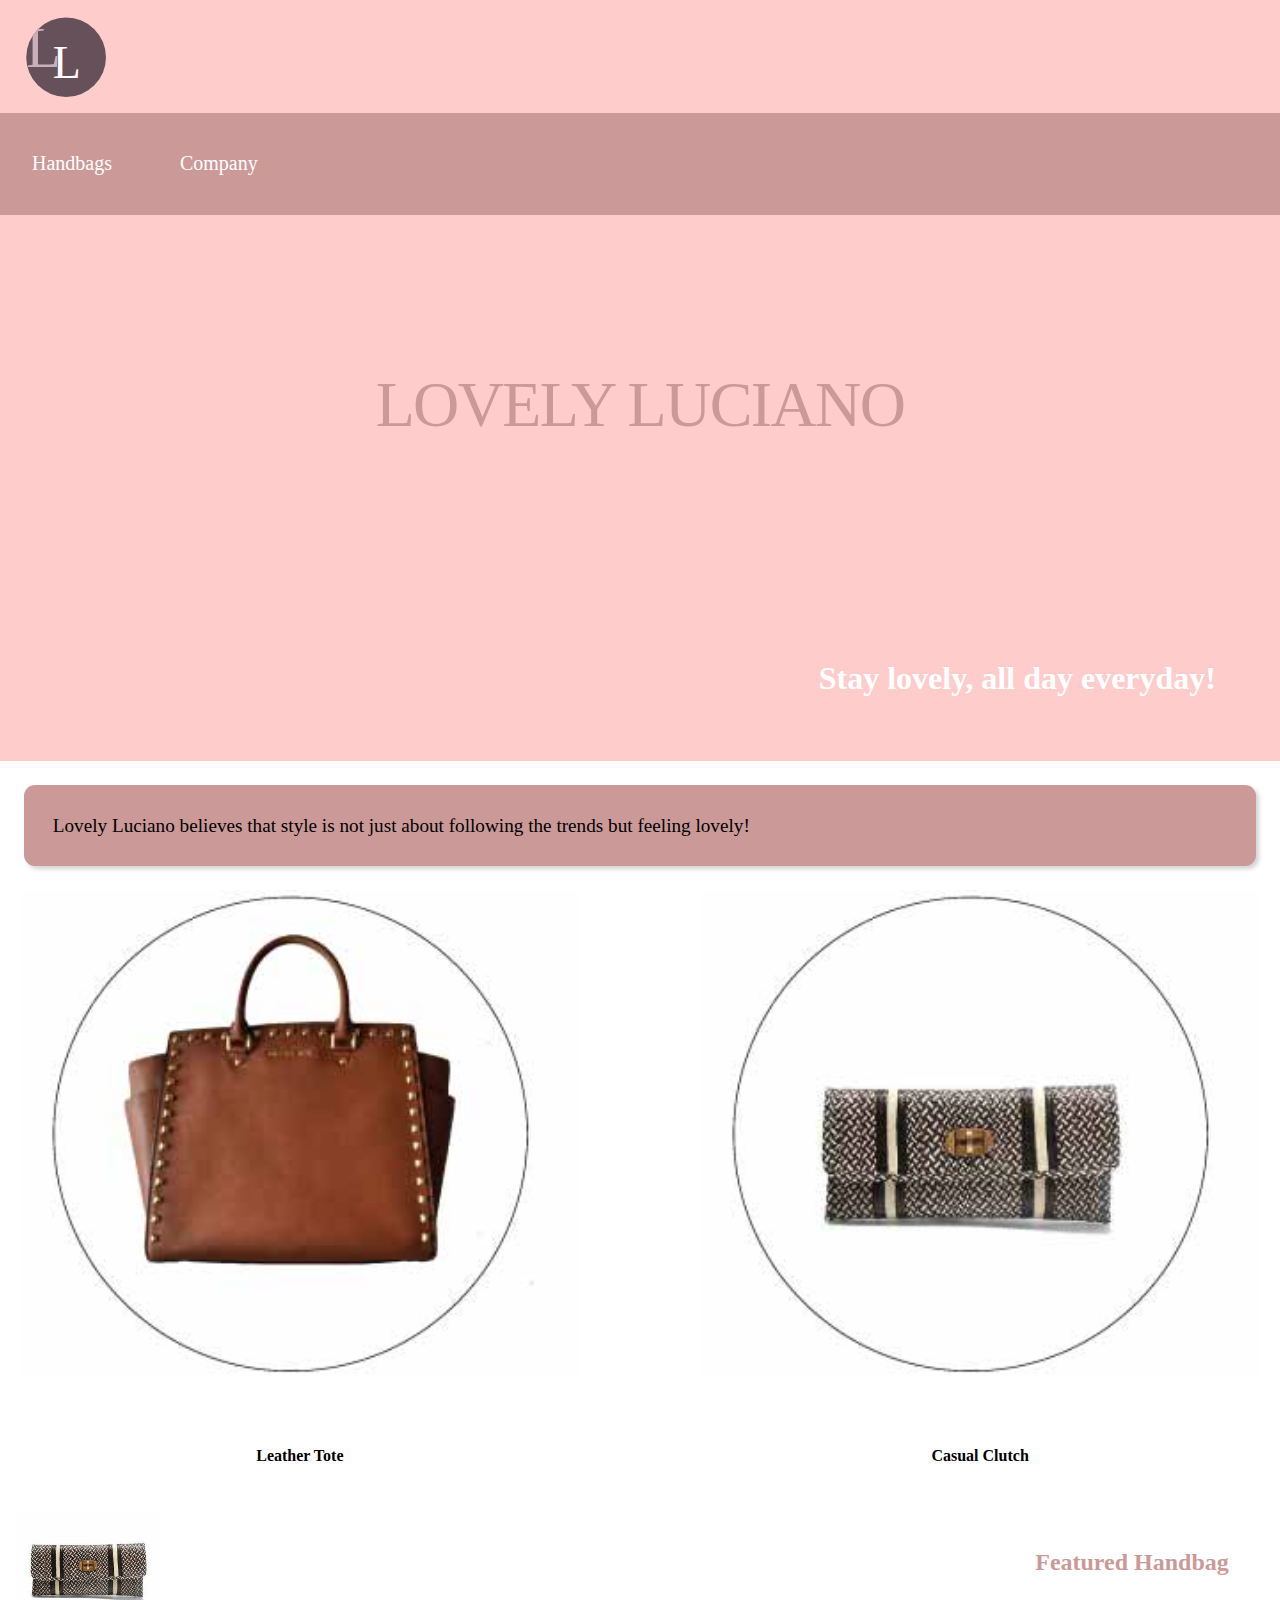
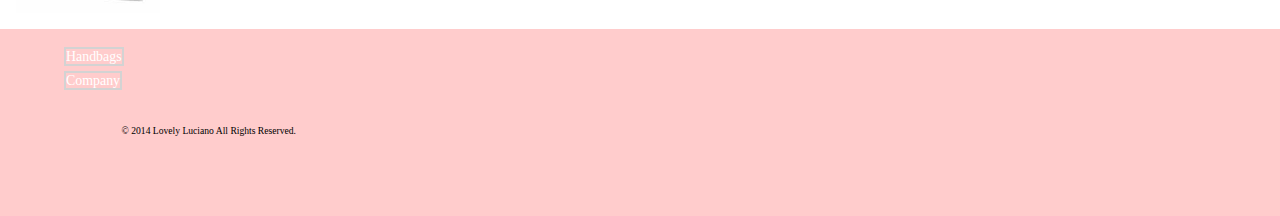
==== commit fcbeaa19: "logo" ====
--- a/index.html
+++ b/index.html
@@ -11,7 +11,7 @@
     <header>
 
         <a href="index.html">
-            <img src= "images/logo.svg" class="logo">
+            <img src= 'images/lovelylogo.svg' class="logo">
         </a>
         
         <nav class="nav-top">	
--- a/css/general.css
+++ b/css/general.css
@@ -287,7 +287,7 @@
 
 footer p {
     font-size: .60rem;
-    margin: 2rem, 5% 5rem;
+    margin: 2rem 5%;
 }
 
 .handbags {
